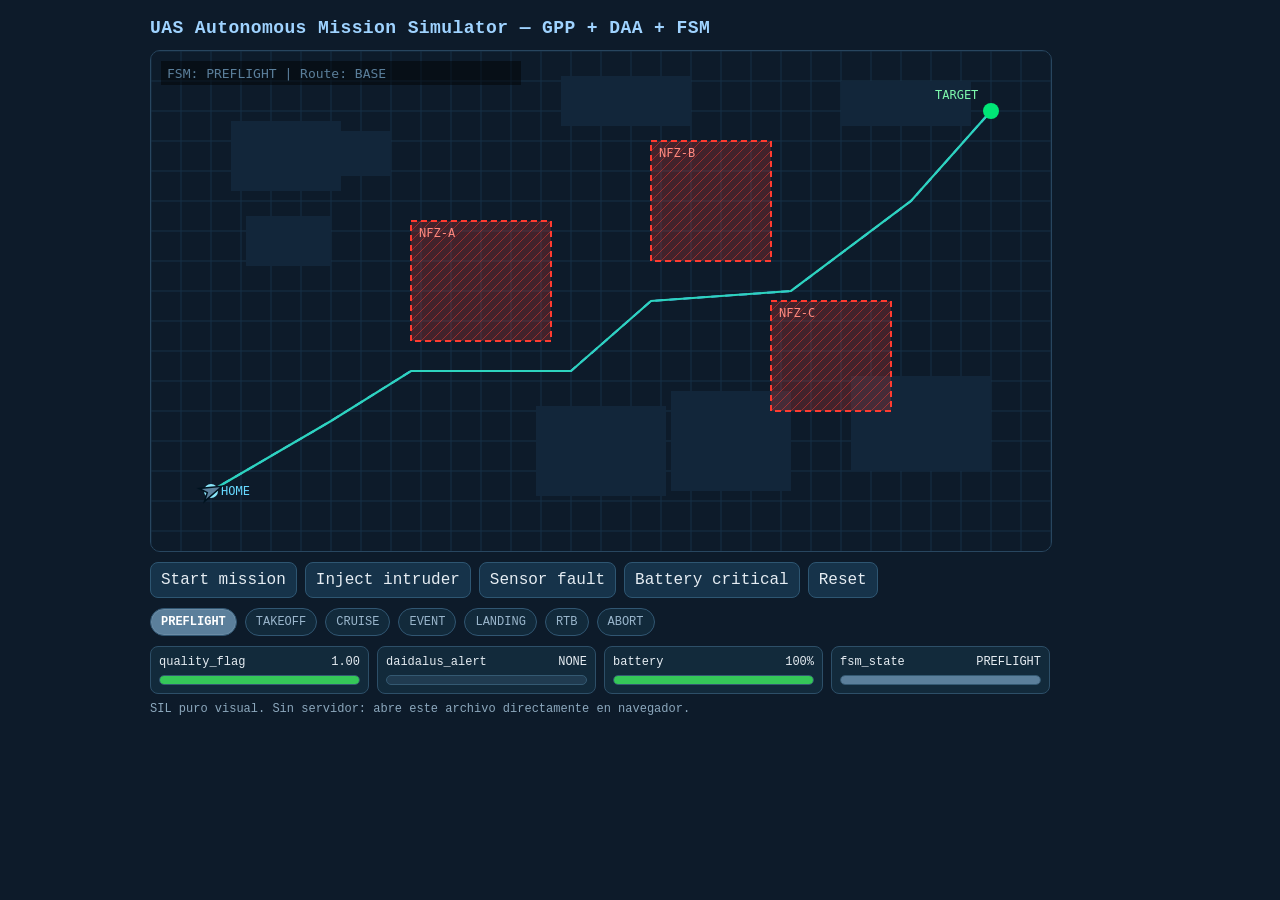
==== simulator/index.html @ 2293d1e1 "feat: add standalone UAS mission simulator Made-with: Cursor" ====
<!doctype html>
<html lang="es">
<head>
  <meta charset="utf-8" />
  <meta name="viewport" content="width=device-width, initial-scale=1" />
  <title>UAS Mission Simulator (Standalone)</title>
  <style>
    body {
      margin: 0;
      background: #0d1b2a;
      color: #e6edf3;
      font-family: ui-monospace, SFMono-Regular, Menlo, Monaco, Consolas, "Liberation Mono", "Courier New", monospace;
      display: flex;
      justify-content: center;
      padding: 18px;
    }
    .wrap { width: 980px; }
    h1 {
      margin: 0 0 12px 0;
      font-size: 18px;
      color: #9fd3ff;
      letter-spacing: 0.4px;
    }
    canvas {
      display: block;
      width: 900px;
      height: 500px;
      border: 1px solid #28465f;
      border-radius: 10px;
      box-shadow: 0 0 0 1px #1b3347 inset;
      background: #0d1b2a;
    }
    .controls, .chips, .telemetry {
      width: 900px;
      margin-top: 10px;
      display: flex;
      gap: 8px;
      flex-wrap: wrap;
    }
    button {
      background: #16334a;
      color: #e6edf3;
      border: 1px solid #2e5672;
      border-radius: 8px;
      padding: 8px 10px;
      font: inherit;
      cursor: pointer;
    }
    button:hover { background: #1d425f; }
    .chip {
      border: 1px solid #315672;
      border-radius: 999px;
      padding: 6px 10px;
      font-size: 12px;
      color: #9ab6cc;
      background: #122a3b;
    }
    .chip.active {
      color: #ffffff;
      font-weight: 700;
      box-shadow: 0 0 0 1px rgba(255,255,255,0.10) inset;
    }
    .card {
      flex: 1 1 200px;
      min-width: 200px;
      border: 1px solid #2d4f68;
      border-radius: 8px;
      padding: 8px;
      background: #122a3b;
    }
    .row {
      display: flex;
      justify-content: space-between;
      align-items: center;
      margin-bottom: 6px;
      font-size: 12px;
    }
    .bar {
      height: 8px;
      border-radius: 99px;
      background: #203b50;
      border: 1px solid #345972;
      overflow: hidden;
    }
    .fill {
      height: 100%;
      width: 0%;
      transition: width 0.15s linear;
    }
    .hint {
      width: 900px;
      margin-top: 8px;
      font-size: 12px;
      color: #8ca8bd;
    }
  </style>
</head>
<body>
  <div class="wrap">
    <h1>UAS Autonomous Mission Simulator — GPP + DAA + FSM</h1>
    <canvas id="sim" width="900" height="500"></canvas>

    <div class="controls">
      <button id="startBtn">Start mission</button>
      <button id="intruderBtn">Inject intruder</button>
      <button id="sensorBtn">Sensor fault</button>
      <button id="batteryBtn">Battery critical</button>
      <button id="resetBtn">Reset</button>
    </div>

    <div class="chips" id="chips"></div>

    <div class="telemetry">
      <div class="card">
        <div class="row"><span>quality_flag</span><span id="qualityTxt">1.00</span></div>
        <div class="bar"><div id="qualityBar" class="fill"></div></div>
      </div>
      <div class="card">
        <div class="row"><span>daidalus_alert</span><span id="alertTxt">NONE</span></div>
        <div class="bar"><div id="alertBar" class="fill"></div></div>
      </div>
      <div class="card">
        <div class="row"><span>battery</span><span id="batteryTxt">100%</span></div>
        <div class="bar"><div id="batteryBar" class="fill"></div></div>
      </div>
      <div class="card">
        <div class="row"><span>fsm_state</span><span id="fsmTxt">PREFLIGHT</span></div>
        <div class="bar"><div id="fsmBar" class="fill"></div></div>
      </div>
    </div>
    <div class="hint">SIL puro visual. Sin servidor: abre este archivo directamente en navegador.</div>
  </div>

  <script>
    (function () {
      const canvas = document.getElementById("sim");
      const ctx = canvas.getContext("2d");

      const W = canvas.width;
      const H = canvas.height;
      const HOME = { x: 60, y: 440 };
      const TARGET = { x: 840, y: 60 };

      const NFZ = [
        { name: "NFZ-A", x: 260, y: 170, w: 140, h: 120 },
        { name: "NFZ-B", x: 500, y: 90, w: 120, h: 120 },
        { name: "NFZ-C", x: 620, y: 250, w: 120, h: 110 }
      ];

      const BASE_PATH = [
        { x: 60, y: 440 },
        { x: 180, y: 370 },
        { x: 260, y: 320 },
        { x: 420, y: 320 },
        { x: 500, y: 250 },
        { x: 640, y: 240 },
        { x: 760, y: 150 },
        { x: 840, y: 60 }
      ];

      const STATE_COLORS = {
        PREFLIGHT: "#5b7f9b",
        TAKEOFF: "#00bcd4",
        CRUISE: "#35c759",
        EVENT: "#ffcc00",
        LANDING: "#00bcd4",
        RTB: "#ff9500",
        ABORT: "#ff3b30"
      };

      const STATES = ["PREFLIGHT", "TAKEOFF", "CRUISE", "EVENT", "LANDING", "RTB", "ABORT"];

      const chipsEl = document.getElementById("chips");
      STATES.forEach((s) => {
        const c = document.createElement("div");
        c.className = "chip";
        c.id = "chip-" + s;
        c.textContent = s;
        chipsEl.appendChild(c);
      });

      const ui = {
        qualityTxt: document.getElementById("qualityTxt"),
        alertTxt: document.getElementById("alertTxt"),
        batteryTxt: document.getElementById("batteryTxt"),
        fsmTxt: document.getElementById("fsmTxt"),
        qualityBar: document.getElementById("qualityBar"),
        alertBar: document.getElementById("alertBar"),
        batteryBar: document.getElementById("batteryBar"),
        fsmBar: document.getElementById("fsmBar")
      };

      let sim;
      let raf = 0;

      function buildPath(mode, start, target) {
        if (mode === "DETOUR") {
          return [
            { x: start.x, y: start.y },
            { x: Math.min(start.x + 40, 860), y: Math.min(start.y + 90, 470) },
            { x: 520, y: 390 },
            { x: 700, y: 300 },
            { x: 790, y: 180 },
            { x: target.x, y: target.y }
          ];
        }
        if (mode === "RTB") {
          return [
            { x: start.x, y: start.y },
            { x: Math.max(start.x - 100, 120), y: Math.min(start.y + 80, 470) },
            { x: 170, y: 420 },
            { x: HOME.x, y: HOME.y }
          ];
        }
        return BASE_PATH.map((p) => ({ x: p.x, y: p.y }));
      }

      function resetSim() {
        sim = {
          running: false,
          fsmState: "PREFLIGHT",
          eventSubstate: "",
          qualityFlag: 1.0,
          daidalusAlert: "NONE",
          daidalusLevel: 0,
          battery: 100,
          batteryCriticalInjected: false,
          sensorFaultActive: false,
          sensorFaultRecoverAt: 0,
          routeMode: "BASE",
          waypoints: buildPath("BASE", HOME, TARGET),
          wpIndex: 1,
          uas: { x: HOME.x, y: HOME.y, heading: -0.4, speed: 0 },
          trail: [],
          intruder: { active: false, x: 930, y: 230, vx: -2.1, vy: -0.15, pulse: 0 },
          replanning: false,
          replanningFrames: 0,
          replanFrom: null,
          missionDoneAt: 0
        };
      }

      function dist(a, b) {
        return Math.hypot(a.x - b.x, a.y - b.y);
      }

      function lerpAngle(a, b, t) {
        const d = ((b - a + Math.PI * 3) % (Math.PI * 2)) - Math.PI;
        return a + d * t;
      }

      function startMission() {
        cancelAnimationFrame(raf);
        resetSim();
        sim.running = true;
        sim.fsmState = "TAKEOFF";
        sim.uas.speed = 2.2;
        raf = requestAnimationFrame(loop);
      }

      function injectIntruder() {
        if (!sim.running || (sim.fsmState !== "CRUISE" && sim.fsmState !== "TAKEOFF")) return;
        sim.intruder.active = true;
        sim.intruder.x = 930;
        sim.intruder.y = 245;
        sim.intruder.vx = -2.0;
        sim.intruder.vy = -0.18;
      }

      function sensorFault() {
        if (!sim.running) return;
        sim.sensorFaultActive = true;
        sim.sensorFaultRecoverAt = performance.now() + 5000;
      }

      function batteryCritical() {
        if (!sim.running) return;
        sim.batteryCriticalInjected = true;
        sim.battery = Math.min(sim.battery, 10);
      }

      function setRoute(mode) {
        sim.routeMode = mode;
        sim.waypoints = buildPath(mode, { x: sim.uas.x, y: sim.uas.y }, mode === "RTB" ? HOME : TARGET);
        sim.wpIndex = 1;
      }

      function update(dtMs) {
        if (!sim.running) return;
        const dt = dtMs / 16.67;

        sim.battery -= (sim.batteryCriticalInjected ? 0.08 : 0.015) * dt;
        sim.battery = Math.max(0, sim.battery);

        if (sim.sensorFaultActive) {
          sim.qualityFlag = Math.max(0.2, sim.qualityFlag - 0.008 * dt);
          if (performance.now() > sim.sensorFaultRecoverAt) {
            sim.sensorFaultActive = false;
          }
        } else {
          sim.qualityFlag = Math.min(1.0, sim.qualityFlag + 0.006 * dt);
        }

        if (sim.intruder.active) {
          sim.intruder.x += sim.intruder.vx * dt;
          sim.intruder.y += sim.intruder.vy * dt;
          sim.intruder.pulse += 0.07 * dt;
          if (sim.intruder.x < -40 || sim.intruder.y < -40 || sim.intruder.y > H + 40) {
            sim.intruder.active = false;
            sim.daidalusLevel = 0;
            sim.daidalusAlert = "NONE";
            if (sim.fsmState === "EVENT" && sim.eventSubstate === "TRAFFIC_CONFLICT") {
              sim.fsmState = "CRUISE";
              sim.eventSubstate = "";
            }
          } else {
            const d = Math.hypot(sim.uas.x - sim.intruder.x, sim.uas.y - sim.intruder.y);
            sim.daidalusLevel = d < 75 ? 3 : d < 120 ? 2 : d < 180 ? 1 : 0;
            sim.daidalusAlert = ["NONE", "FAR", "MID", "NEAR"][sim.daidalusLevel];
          }
        } else {
          sim.daidalusLevel = 0;
          sim.daidalusAlert = "NONE";
        }

        if (sim.battery <= 10 && sim.fsmState !== "RTB" && sim.fsmState !== "LANDING") {
          sim.fsmState = "RTB";
          sim.eventSubstate = "";
          setRoute("RTB");
        }

        if (sim.qualityFlag < 0.5 && sim.fsmState !== "RTB" && sim.fsmState !== "LANDING") {
          sim.fsmState = "EVENT";
          sim.eventSubstate = "SENSOR_DEGRADED";
        } else if (sim.eventSubstate === "SENSOR_DEGRADED" && sim.qualityFlag >= 0.75) {
          sim.fsmState = "CRUISE";
          sim.eventSubstate = "";
        }

        if (sim.daidalusLevel >= 2 && sim.fsmState !== "RTB" && sim.fsmState !== "LANDING") {
          sim.fsmState = "EVENT";
          sim.eventSubstate = "TRAFFIC_CONFLICT";
          if (!sim.replanning && sim.routeMode !== "DETOUR") {
            sim.replanning = true;
            sim.replanningFrames = 50;
            sim.replanFrom = { x: sim.uas.x, y: sim.uas.y };
          }
        }

        if (sim.replanning) {
          sim.replanningFrames -= 1 * dt;
          if (sim.replanningFrames <= 0) {
            sim.replanning = false;
            setRoute("DETOUR");
            if (sim.fsmState !== "RTB") {
              sim.fsmState = "CRUISE";
              sim.eventSubstate = "";
            }
          }
        }

        if (sim.fsmState === "EVENT" && sim.eventSubstate === "SENSOR_DEGRADED") {
          sim.uas.speed = 0.7;
        } else if (sim.fsmState === "TAKEOFF") {
          sim.uas.speed = 2.0;
        } else if (sim.fsmState === "CRUISE") {
          sim.uas.speed = 2.4;
        } else if (sim.fsmState === "RTB") {
          sim.uas.speed = 2.1;
        } else if (sim.fsmState === "LANDING") {
          sim.uas.speed = 0.6;
        }

        const targetWp = sim.waypoints[sim.wpIndex];
        if (targetWp) {
          const dx = targetWp.x - sim.uas.x;
          const dy = targetWp.y - sim.uas.y;
          const ang = Math.atan2(dy, dx);
          sim.uas.heading = lerpAngle(sim.uas.heading, ang, 0.12);
          const step = Math.min(sim.uas.speed * dt, Math.hypot(dx, dy));
          sim.uas.x += Math.cos(sim.uas.heading) * step;
          sim.uas.y += Math.sin(sim.uas.heading) * step;

          if (Math.hypot(dx, dy) < 10) {
            sim.wpIndex += 1;
            if (sim.wpIndex >= sim.waypoints.length) {
              if (sim.fsmState === "RTB") {
                sim.fsmState = "LANDING";
                sim.missionDoneAt = performance.now() + 1200;
              } else {
                sim.fsmState = "LANDING";
                sim.missionDoneAt = performance.now() + 1200;
              }
            } else if (sim.fsmState === "TAKEOFF" && sim.wpIndex > 2) {
              sim.fsmState = "CRUISE";
            }
          }
        } else if (sim.fsmState === "LANDING" && performance.now() > sim.missionDoneAt) {
          sim.running = false;
        }

        sim.trail.push({ x: sim.uas.x, y: sim.uas.y });
        if (sim.trail.length > 240) sim.trail.shift();
      }

      function drawGrid() {
        ctx.fillStyle = "#0d1b2a";
        ctx.fillRect(0, 0, W, H);

        ctx.strokeStyle = "#163047";
        ctx.lineWidth = 1;
        for (let x = 0; x <= W; x += 30) {
          ctx.beginPath();
          ctx.moveTo(x, 0);
          ctx.lineTo(x, H);
          ctx.stroke();
        }
        for (let y = 0; y <= H; y += 30) {
          ctx.beginPath();
          ctx.moveTo(0, y);
          ctx.lineTo(W, y);
          ctx.stroke();
        }

        ctx.fillStyle = "#12263a";
        const blocks = [
          [80, 70, 110, 70], [95, 165, 85, 50], [170, 80, 70, 45], [385, 355, 130, 90],
          [520, 340, 120, 100], [700, 325, 140, 95], [690, 30, 130, 45], [410, 25, 130, 50]
        ];
        blocks.forEach((b) => ctx.fillRect(b[0], b[1], b[2], b[3]));
      }

      function drawNfz() {
        NFZ.forEach((z) => {
          ctx.save();
          ctx.fillStyle = "rgba(255,59,48,0.22)";
          ctx.strokeStyle = "#ff3b30";
          ctx.lineWidth = 2;
          ctx.setLineDash([6, 4]);
          ctx.fillRect(z.x, z.y, z.w, z.h);
          ctx.strokeRect(z.x, z.y, z.w, z.h);
          ctx.setLineDash([]);
          ctx.beginPath();
          ctx.rect(z.x, z.y, z.w, z.h);
          ctx.clip();
          ctx.strokeStyle = "rgba(255,59,48,0.45)";
          ctx.lineWidth = 1;
          for (let i = -z.h; i < z.w; i += 10) {
            ctx.beginPath();
            ctx.moveTo(z.x + i, z.y + z.h);
            ctx.lineTo(z.x + i + z.h, z.y);
            ctx.stroke();
          }
          ctx.restore();
          ctx.fillStyle = "#ff8a80";
          ctx.font = "12px monospace";
          ctx.fillText(z.name, z.x + 8, z.y + 16);
        });
      }

      function drawPath() {
        ctx.strokeStyle = "#4db7ff";
        ctx.lineWidth = 2;
        ctx.setLineDash([8, 6]);
        ctx.beginPath();
        for (let i = 0; i < BASE_PATH.length; i++) {
          const p = BASE_PATH[i];
          if (i === 0) ctx.moveTo(p.x, p.y); else ctx.lineTo(p.x, p.y);
        }
        ctx.stroke();
        ctx.setLineDash([]);

        ctx.strokeStyle = sim.routeMode === "DETOUR" ? "#ffae42" : sim.routeMode === "RTB" ? "#ff9500" : "#2dd4bf";
        ctx.lineWidth = 2.2;
        ctx.beginPath();
        ctx.moveTo(sim.uas.x, sim.uas.y);
        for (let i = sim.wpIndex; i < sim.waypoints.length; i++) {
          const p = sim.waypoints[i];
          ctx.lineTo(p.x, p.y);
        }
        ctx.stroke();
      }

      function drawTrail() {
        if (sim.trail.length < 2) return;
        ctx.beginPath();
        for (let i = 0; i < sim.trail.length; i++) {
          const p = sim.trail[i];
          if (i === 0) ctx.moveTo(p.x, p.y); else ctx.lineTo(p.x, p.y);
        }
        ctx.strokeStyle = "rgba(45,212,191,0.45)";
        ctx.lineWidth = 1.6;
        ctx.stroke();
      }

      function drawUas() {
        const c = STATE_COLORS[sim.fsmState] || "#ffffff";
        ctx.save();
        ctx.translate(sim.uas.x, sim.uas.y);
        ctx.rotate(sim.uas.heading);
        ctx.fillStyle = c;
        ctx.beginPath();
        ctx.moveTo(12, 0);
        ctx.lineTo(-10, -7);
        ctx.lineTo(-4, 0);
        ctx.lineTo(-10, 7);
        ctx.closePath();
        ctx.fill();
        ctx.strokeStyle = "#00131f";
        ctx.lineWidth = 1.5;
        ctx.stroke();
        ctx.restore();
      }

      function drawIntruder() {
        if (!sim.intruder.active) return;
        const i = sim.intruder;
        const r = 34 + Math.sin(i.pulse) * 4 + sim.daidalusLevel * 14;
        const ring = sim.daidalusLevel === 3 ? "#ff3b30" : sim.daidalusLevel === 2 ? "#ff9500" : "#ffd60a";
        if (sim.daidalusLevel > 0) {
          ctx.beginPath();
          ctx.arc(i.x, i.y, r, 0, Math.PI * 2);
          ctx.strokeStyle = ring;
          ctx.lineWidth = 2;
          ctx.setLineDash([7, 6]);
          ctx.stroke();
          ctx.setLineDash([]);
        }

        ctx.save();
        ctx.translate(i.x, i.y);
        ctx.rotate(Math.atan2(i.vy, i.vx));
        ctx.fillStyle = "#ff3b30";
        ctx.beginPath();
        ctx.moveTo(10, 0);
        ctx.lineTo(-8, -6);
        ctx.lineTo(-6, 0);
        ctx.lineTo(-8, 6);
        ctx.closePath();
        ctx.fill();
        ctx.restore();
      }

      function drawHomeTarget() {
        ctx.fillStyle = "#8be9fd";
        ctx.beginPath();
        ctx.arc(HOME.x, HOME.y, 7, 0, Math.PI * 2);
        ctx.fill();
        ctx.fillStyle = "#67d9ff";
        ctx.fillText("HOME", HOME.x + 10, HOME.y + 4);

        ctx.fillStyle = "#00e676";
        ctx.beginPath();
        ctx.arc(TARGET.x, TARGET.y, 8, 0, Math.PI * 2);
        ctx.fill();
        ctx.fillStyle = "#7ef9ad";
        ctx.fillText("TARGET", TARGET.x - 56, TARGET.y - 12);
      }

      function drawStatusBanner() {
        const stateText = sim.eventSubstate ? (sim.fsmState + "/" + sim.eventSubstate) : sim.fsmState;
        ctx.fillStyle = "rgba(0,0,0,0.45)";
        ctx.fillRect(10, 10, 360, 24);
        ctx.fillStyle = STATE_COLORS[sim.fsmState] || "#ffffff";
        ctx.font = "13px monospace";
        ctx.fillText("FSM: " + stateText + " | Route: " + sim.routeMode, 16, 27);
        if (sim.replanning) {
          ctx.fillStyle = "#ffcc00";
          ctx.fillText("REPLANNING PATH...", 16, 49);
        }
      }

      function draw() {
        drawGrid();
        drawNfz();
        drawPath();
        drawTrail();
        drawHomeTarget();
        drawIntruder();
        drawUas();
        drawStatusBanner();
      }

      function updateUi() {
        ui.qualityTxt.textContent = sim.qualityFlag.toFixed(2);
        ui.alertTxt.textContent = sim.daidalusAlert;
        ui.batteryTxt.textContent = Math.round(sim.battery) + "%";
        ui.fsmTxt.textContent = sim.eventSubstate ? (sim.fsmState + "/" + sim.eventSubstate) : sim.fsmState;

        ui.qualityBar.style.width = (sim.qualityFlag * 100) + "%";
        ui.qualityBar.style.background = sim.qualityFlag < 0.5 ? "#ff3b30" : sim.qualityFlag < 0.8 ? "#ffcc00" : "#35c759";

        ui.alertBar.style.width = (sim.daidalusLevel * 25) + "%";
        ui.alertBar.style.background = sim.daidalusLevel >= 3 ? "#ff3b30" : sim.daidalusLevel === 2 ? "#ff9500" : sim.daidalusLevel === 1 ? "#ffd60a" : "#3d5f79";

        ui.batteryBar.style.width = Math.max(0, sim.battery) + "%";
        ui.batteryBar.style.background = sim.battery < 15 ? "#ff3b30" : sim.battery < 35 ? "#ff9500" : "#35c759";

        ui.fsmBar.style.width = "100%";
        ui.fsmBar.style.background = STATE_COLORS[sim.fsmState] || "#5b7f9b";

        STATES.forEach((s) => {
          const el = document.getElementById("chip-" + s);
          el.classList.toggle("active", sim.fsmState === s);
          el.style.background = sim.fsmState === s ? STATE_COLORS[s] : "#122a3b";
        });
      }

      let last = performance.now();
      function loop(now) {
        const dt = now - last;
        last = now;
        update(dt);
        draw();
        updateUi();
        raf = requestAnimationFrame(loop);
      }

      document.getElementById("startBtn").addEventListener("click", startMission);
      document.getElementById("intruderBtn").addEventListener("click", injectIntruder);
      document.getElementById("sensorBtn").addEventListener("click", sensorFault);
      document.getElementById("batteryBtn").addEventListener("click", batteryCritical);
      document.getElementById("resetBtn").addEventListener("click", function () {
        cancelAnimationFrame(raf);
        last = performance.now();
        resetSim();
        draw();
        updateUi();
      });

      resetSim();
      draw();
      updateUi();
    })();
  </script>
</body>
</html>
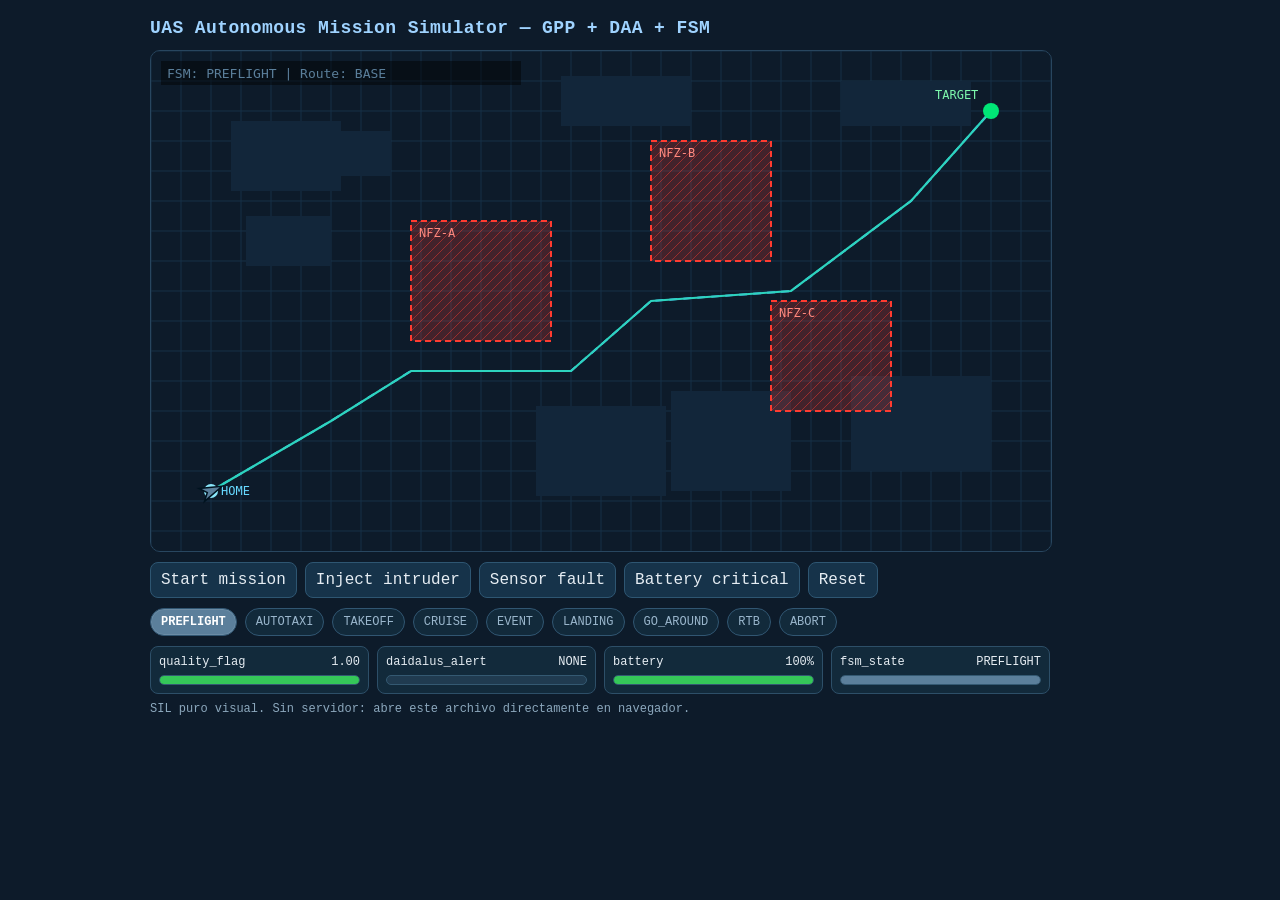
==== commit f78b7727: "docs: fix structure — remove watchdog L2, fix domain folders, remove generic stubs Made-with: Cursor" ====
--- a/simulator/index.html
+++ b/simulator/index.html
@@ -160,15 +160,29 @@
 
       const STATE_COLORS = {
         PREFLIGHT: "#5b7f9b",
+        AUTOTAXI: "#7c9eb8",
         TAKEOFF: "#00bcd4",
         CRUISE: "#35c759",
         EVENT: "#ffcc00",
         LANDING: "#00bcd4",
+        GO_AROUND: "#ce93d8",
         RTB: "#ff9500",
         ABORT: "#ff3b30"
       };
 
-      const STATES = ["PREFLIGHT", "TAKEOFF", "CRUISE", "EVENT", "LANDING", "RTB", "ABORT"];
+      const STATES = [
+        "PREFLIGHT",
+        "AUTOTAXI",
+        "TAKEOFF",
+        "CRUISE",
+        "EVENT",
+        "LANDING",
+        "GO_AROUND",
+        "RTB",
+        "ABORT"
+      ];
+
+      const FLIGHT_ABORT_STATES = ["AUTOTAXI", "TAKEOFF", "CRUISE", "EVENT", "LANDING", "GO_AROUND", "RTB"];
 
       const chipsEl = document.getElementById("chips");
       STATES.forEach((s) => {
@@ -210,6 +224,25 @@
             { x: Math.max(start.x - 100, 120), y: Math.min(start.y + 80, 470) },
             { x: 170, y: 420 },
             { x: HOME.x, y: HOME.y }
+          ];
+        }
+        if (mode === "GO_AROUND") {
+          const sx = start.x;
+          const sy = start.y;
+          return [
+            { x: sx, y: sy },
+            { x: sx - 50, y: sy - 45 },
+            { x: sx + 20, y: sy - 130 },
+            { x: Math.min(Math.max(sx + 160, 520), 780), y: Math.min(sy - 40, 200) }
+          ];
+        }
+        if (mode === "FINAL") {
+          const tx = target.x;
+          const ty = target.y;
+          return [
+            { x: start.x, y: start.y },
+            { x: (start.x + tx) * 0.55 + 40, y: (start.y + ty) * 0.45 },
+            { x: tx, y: ty }
           ];
         }
         return BASE_PATH.map((p) => ({ x: p.x, y: p.y }));
@@ -236,7 +269,10 @@
           replanning: false,
           replanningFrames: 0,
           replanFrom: null,
-          missionDoneAt: 0
+          missionDoneAt: 0,
+          stateSince: 0,
+          goAroundUntil: 0,
+          skipLandingRandom: false
         };
       }
 
@@ -253,8 +289,9 @@
         cancelAnimationFrame(raf);
         resetSim();
         sim.running = true;
-        sim.fsmState = "TAKEOFF";
-        sim.uas.speed = 2.2;
+        sim.fsmState = "PREFLIGHT";
+        sim.stateSince = performance.now();
+        sim.uas.speed = 0;
         raf = requestAnimationFrame(loop);
       }
 
@@ -270,7 +307,7 @@
       function sensorFault() {
         if (!sim.running) return;
         sim.sensorFaultActive = true;
-        sim.sensorFaultRecoverAt = performance.now() + 5000;
+        sim.sensorFaultRecoverAt = performance.now() + 20000;
       }
 
       function batteryCritical() {
@@ -281,24 +318,34 @@
 
       function setRoute(mode) {
         sim.routeMode = mode;
-        sim.waypoints = buildPath(mode, { x: sim.uas.x, y: sim.uas.y }, mode === "RTB" ? HOME : TARGET);
+        const end = mode === "RTB" ? HOME : TARGET;
+        sim.waypoints = buildPath(mode, { x: sim.uas.x, y: sim.uas.y }, end);
         sim.wpIndex = 1;
       }
 
       function update(dtMs) {
         if (!sim.running) return;
         const dt = dtMs / 16.67;
+        const now = performance.now();
 
         sim.battery -= (sim.batteryCriticalInjected ? 0.08 : 0.015) * dt;
         sim.battery = Math.max(0, sim.battery);
 
         if (sim.sensorFaultActive) {
-          sim.qualityFlag = Math.max(0.2, sim.qualityFlag - 0.008 * dt);
-          if (performance.now() > sim.sensorFaultRecoverAt) {
+          sim.qualityFlag = Math.max(0, sim.qualityFlag - 0.045 * dt);
+          if (now > sim.sensorFaultRecoverAt) {
             sim.sensorFaultActive = false;
           }
         } else {
           sim.qualityFlag = Math.min(1.0, sim.qualityFlag + 0.006 * dt);
+        }
+
+        if (sim.fsmState === "ABORT") {
+          sim.uas.speed = 0;
+          sim.replanning = false;
+          sim.trail.push({ x: sim.uas.x, y: sim.uas.y });
+          if (sim.trail.length > 240) sim.trail.shift();
+          return;
         }
 
         if (sim.intruder.active) {
@@ -323,13 +370,62 @@
           sim.daidalusAlert = "NONE";
         }
 
-        if (sim.battery <= 10 && sim.fsmState !== "RTB" && sim.fsmState !== "LANDING") {
+        if (
+          sim.sensorFaultActive &&
+          sim.qualityFlag < 0.2 &&
+          FLIGHT_ABORT_STATES.includes(sim.fsmState)
+        ) {
+          sim.fsmState = "ABORT";
+          sim.eventSubstate = "";
+          sim.replanning = false;
+          sim.uas.speed = 0;
+          sim.trail.push({ x: sim.uas.x, y: sim.uas.y });
+          if (sim.trail.length > 240) sim.trail.shift();
+          return;
+        }
+
+        if (sim.fsmState === "PREFLIGHT" && now - sim.stateSince >= 2000) {
+          sim.fsmState = "AUTOTAXI";
+          sim.stateSince = now;
+        } else if (sim.fsmState === "AUTOTAXI" && now - sim.stateSince >= 1500) {
+          sim.fsmState = "TAKEOFF";
+          sim.stateSince = now;
+          sim.uas.speed = 2.2;
+          if (sim.wpIndex > 2) {
+            sim.fsmState = "CRUISE";
+          }
+        }
+
+        if (sim.fsmState === "GO_AROUND" && sim.goAroundUntil > 0 && now >= sim.goAroundUntil) {
+          sim.goAroundUntil = 0;
+          sim.fsmState = "LANDING";
+          sim.skipLandingRandom = true;
+          sim.routeMode = "FINAL";
+          sim.waypoints = buildPath("FINAL", { x: sim.uas.x, y: sim.uas.y }, TARGET);
+          sim.wpIndex = 1;
+          sim.missionDoneAt = now + 2200;
+        }
+
+        if (
+          sim.battery <= 10 &&
+          sim.fsmState !== "RTB" &&
+          sim.fsmState !== "LANDING" &&
+          sim.fsmState !== "PREFLIGHT" &&
+          sim.fsmState !== "AUTOTAXI"
+        ) {
           sim.fsmState = "RTB";
           sim.eventSubstate = "";
           setRoute("RTB");
         }
 
-        if (sim.qualityFlag < 0.5 && sim.fsmState !== "RTB" && sim.fsmState !== "LANDING") {
+        if (
+          sim.qualityFlag < 0.5 &&
+          sim.fsmState !== "RTB" &&
+          sim.fsmState !== "LANDING" &&
+          sim.fsmState !== "PREFLIGHT" &&
+          sim.fsmState !== "AUTOTAXI" &&
+          sim.fsmState !== "GO_AROUND"
+        ) {
           sim.fsmState = "EVENT";
           sim.eventSubstate = "SENSOR_DEGRADED";
         } else if (sim.eventSubstate === "SENSOR_DEGRADED" && sim.qualityFlag >= 0.75) {
@@ -337,7 +433,13 @@
           sim.eventSubstate = "";
         }
 
-        if (sim.daidalusLevel >= 2 && sim.fsmState !== "RTB" && sim.fsmState !== "LANDING") {
+        if (
+          sim.daidalusLevel >= 2 &&
+          sim.fsmState !== "RTB" &&
+          sim.fsmState !== "LANDING" &&
+          sim.fsmState !== "PREFLIGHT" &&
+          sim.fsmState !== "AUTOTAXI"
+        ) {
           sim.fsmState = "EVENT";
           sim.eventSubstate = "TRAFFIC_CONFLICT";
           if (!sim.replanning && sim.routeMode !== "DETOUR") {
@@ -361,6 +463,10 @@
 
         if (sim.fsmState === "EVENT" && sim.eventSubstate === "SENSOR_DEGRADED") {
           sim.uas.speed = 0.7;
+        } else if (sim.fsmState === "PREFLIGHT") {
+          sim.uas.speed = 0;
+        } else if (sim.fsmState === "AUTOTAXI") {
+          sim.uas.speed = 0.55;
         } else if (sim.fsmState === "TAKEOFF") {
           sim.uas.speed = 2.0;
         } else if (sim.fsmState === "CRUISE") {
@@ -369,9 +475,12 @@
           sim.uas.speed = 2.1;
         } else if (sim.fsmState === "LANDING") {
           sim.uas.speed = 0.6;
-        }
-
-        const targetWp = sim.waypoints[sim.wpIndex];
+        } else if (sim.fsmState === "GO_AROUND") {
+          sim.uas.speed = 2.0;
+        }
+
+        const grounded = sim.fsmState === "PREFLIGHT";
+        const targetWp = grounded ? null : sim.waypoints[sim.wpIndex];
         if (targetWp) {
           const dx = targetWp.x - sim.uas.x;
           const dy = targetWp.y - sim.uas.y;
@@ -384,18 +493,30 @@
           if (Math.hypot(dx, dy) < 10) {
             sim.wpIndex += 1;
             if (sim.wpIndex >= sim.waypoints.length) {
-              if (sim.fsmState === "RTB") {
+              if (sim.fsmState === "GO_AROUND") {
+                /* Espera al timer goAroundUntil; no transición aquí */
+              } else if (sim.fsmState === "RTB") {
                 sim.fsmState = "LANDING";
-                sim.missionDoneAt = performance.now() + 1200;
+                sim.missionDoneAt = now + 1200;
               } else {
-                sim.fsmState = "LANDING";
-                sim.missionDoneAt = performance.now() + 1200;
+                if (sim.skipLandingRandom) {
+                  sim.fsmState = "LANDING";
+                  sim.skipLandingRandom = false;
+                  sim.missionDoneAt = now + 1200;
+                } else if (Math.random() < 0.2) {
+                  sim.fsmState = "GO_AROUND";
+                  sim.goAroundUntil = now + 3000;
+                  setRoute("GO_AROUND");
+                } else {
+                  sim.fsmState = "LANDING";
+                  sim.missionDoneAt = now + 1200;
+                }
               }
             } else if (sim.fsmState === "TAKEOFF" && sim.wpIndex > 2) {
               sim.fsmState = "CRUISE";
             }
           }
-        } else if (sim.fsmState === "LANDING" && performance.now() > sim.missionDoneAt) {
+        } else if (sim.fsmState === "LANDING" && now > sim.missionDoneAt) {
           sim.running = false;
         }
 
@@ -470,7 +591,16 @@
         ctx.stroke();
         ctx.setLineDash([]);
 
-        ctx.strokeStyle = sim.routeMode === "DETOUR" ? "#ffae42" : sim.routeMode === "RTB" ? "#ff9500" : "#2dd4bf";
+        ctx.strokeStyle =
+          sim.routeMode === "DETOUR"
+            ? "#ffae42"
+            : sim.routeMode === "RTB"
+              ? "#ff9500"
+              : sim.routeMode === "GO_AROUND"
+                ? "#ce93d8"
+                : sim.routeMode === "FINAL"
+                  ? "#80cbc4"
+                  : "#2dd4bf";
         ctx.lineWidth = 2.2;
         ctx.beginPath();
         ctx.moveTo(sim.uas.x, sim.uas.y);
